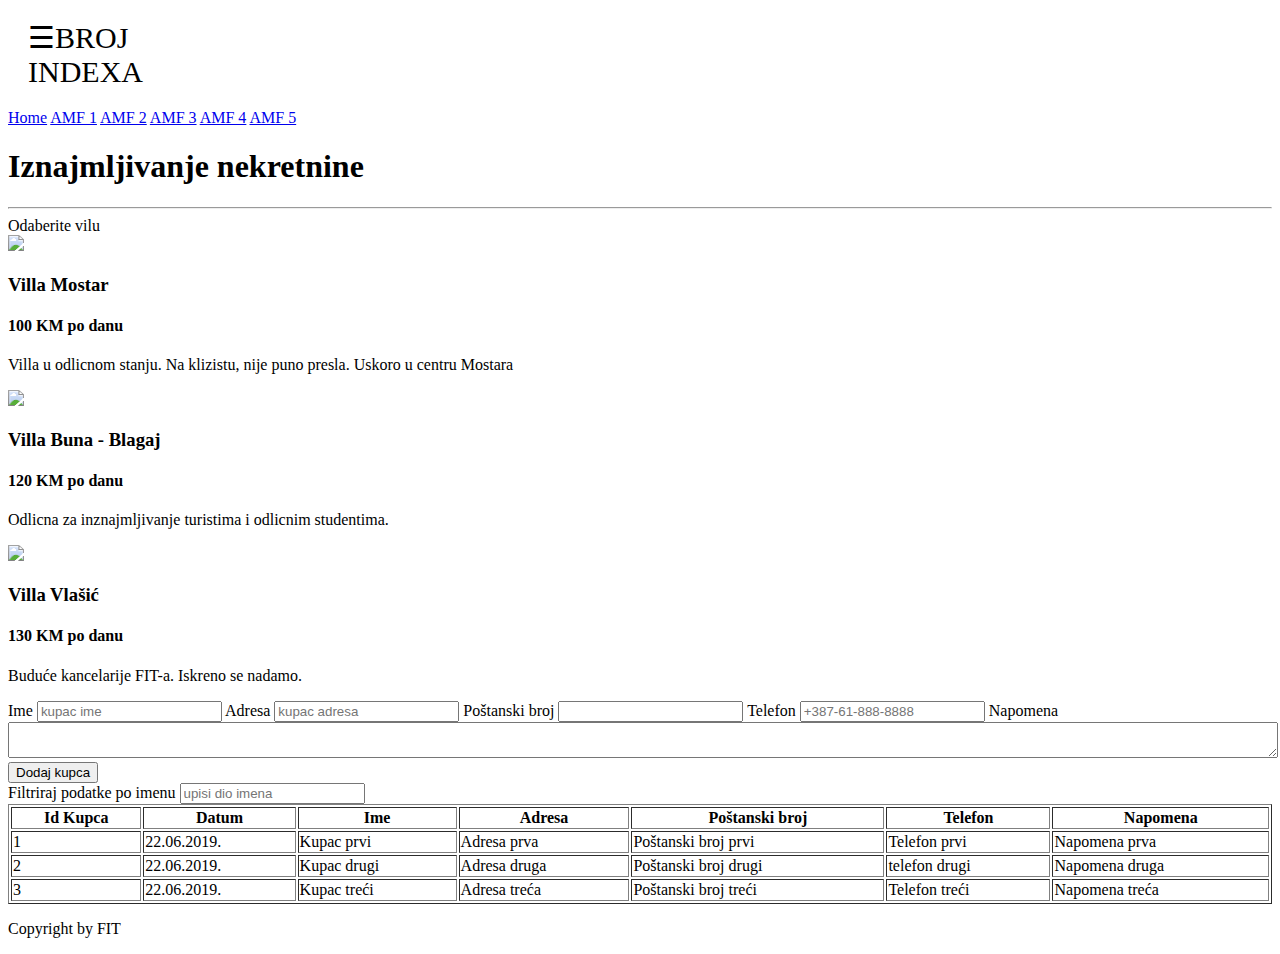
==== index.html @ dd348b26 "Rename wrdIntegralno.html to index.html" ====
<!DOCTYPE html>
<html lang="en">
<head>
  <meta charset="UTF-8">
  <meta name="viewport" content="widtd=device-widtd, initial-scale=1.0">
  <meta http-equiv="X-UA-Compatible" content="ie=edge">
  <link rel="stylesheet" type="text/css" href="./wrd_files/stilovi.css">
  <title>WRD ispit</title>

</head>
<body> 

<nav>
  <div style="text-align: left;font-size:30px;margin: 20px;">
      <a id="IzbornikDugme">☰</a><span>BROJ <br> INDEXA</span>
  </div>

  <div id="Izbornik" style="clear:botd">
  <a class="IzbornikStavka" href="#">Home</a> 
  <a class="IzbornikStavka" href="#">AMF 1</a> 
  <a class="IzbornikStavka" href="#">AMF 2</a> 
  <a class="IzbornikStavka" href="#">AMF 3</a> 
  <a class="IzbornikStavka" href="#">AMF 4</a> 
  <a class="IzbornikStavka" href="#">AMF 5</a>
</div>
</nav>


<div id="wrapper">

  <div>
    <h1>Iznajmljivanje nekretnine</h1>
    <hr />
  </div>

  <label>Odaberite vilu</label>
  
  <div  class="Kontejner">

        <div class="VilaKolonaWrapper">
          <img class="VilaKolonaOkvir" src="./wrd_files/team2.jpg" />
          <h3>Villa Mostar</h3>
          <h4>100 KM po danu</h4>
          <p class="VilaOpis">Villa u odlicnom stanju. Na klizistu, nije puno presla. Uskoro u centru Mostara</p>
        </div>
       
        <div class="VilaKolonaWrapper">
            <img class="VilaKolonaOkvir" src="./wrd_files/team1.jpg"  />
            <h3>Villa Buna - Blagaj</h3>
            <h4>120 KM po danu</h4>
            <p class="VilaOpis">Odlicna za inznajmljivanje turistima i odlicnim studentima.</p>
        </div>

        <div class="VilaKolonaWrapper">
            <img class="VilaKolonaOkvir" src="./wrd_files/team3.jpg"  />
            <h3>Villa Vlašić</h3>
            <h4>130 KM po danu</h4>
            <p class="VilaOpis">Buduće kancelarije FIT-a. Iskreno se nadamo.</p>
        </div>
      </div>
  <div  class="Kontejner">
     
  </div>
<div id="dno" style="">
    <form>
        <label for="dostavaIme">Ime</label>
        <input id="dostavaIme" placeholder="kupac ime"/>

        <label for="dostavaAdresa">Adresa</label>
        <input id="dostavaAdresa" placeholder="kupac adresa"/>

        <label for="dostavaPostanskiBroj">Poštanski broj</label>
        <input id="dostavaPostanskiBroj" value=""/>

        <label for="dostavaTelefon">Telefon</label>
        <input id="dostavaTelefon" placeholder="+387-61-888-8888"/>

        <label for="napomena">Napomena</label>
        <textarea id="napomena" style="width: 100%" ></textarea>
        <br/>
        <input type="button" value="Dodaj kupca"  />
    </form>
    <label for="filtiranje">Filtriraj podatke po imenu</label>
    <input id="filtiranje" placeholder="upisi dio imena"/>
    <table id="tabelaID" border="1px" style="width: 100%">
      <thead>
          <tr>
              <th>Id Kupca</th>
              <th>Datum</th>
              <th>Ime</th>
              <th>Adresa</th>
              <th>Poštanski broj</th>
              <th>Telefon</th>
              <th>Napomena</th>
          </tr>
          <tr>
            <td>1</td>
            <td>22.06.2019.</td>
            <td>Kupac prvi</td>
            <td>Adresa prva</td>
            <td>Poštanski broj prvi</td>
            <td>Telefon prvi</td>
            <td>Napomena prva</td>
          </tr>
          <tr>
            <td>2</td>
            <td>22.06.2019.</td>
            <td>Kupac drugi</td>
            <td>Adresa druga</td>
            <td>Poštanski broj drugi</td>
            <td>telefon drugi</td>
            <td>Napomena druga</td>
          </tr>
          <tr>
            <td>3</td>
            <td>22.06.2019.</td>
            <td>Kupac treći</td>
            <td>Adresa treća</td>
            <td>Poštanski broj treći</td>
            <td>Telefon treći</td>
            <td>Napomena treća</td>
          </tr>        
        </thead>
        <tbody>
         
        </tbody>
  </table>
</div>


<div>
  <p>Copyright by FIT</p>
</div>
</div>
<script src="./wrd_files/script.js"></script>
</body>
</html>
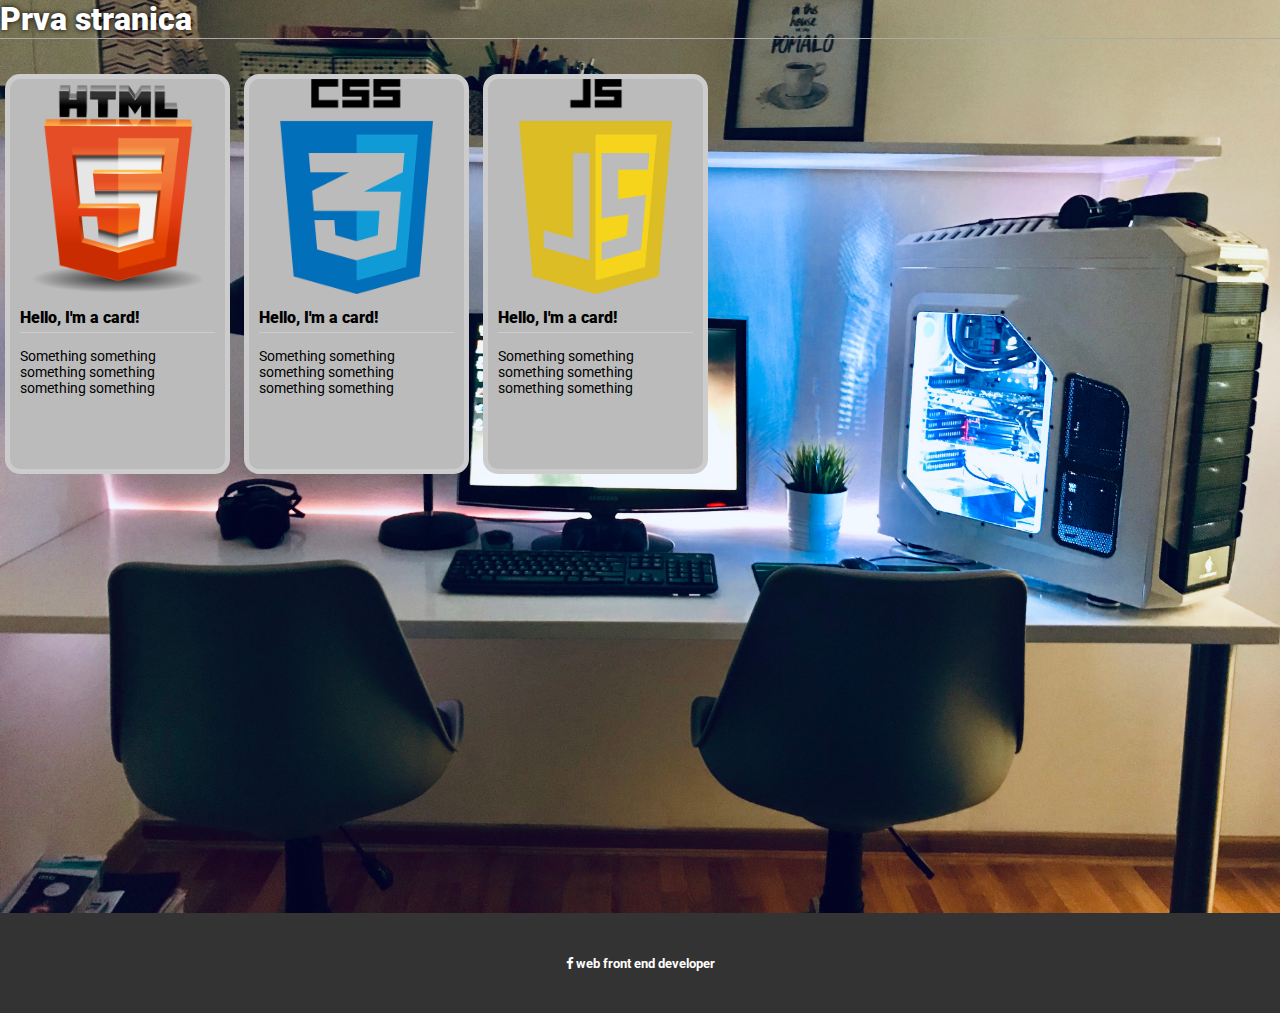
==== commit b214d0bb: "Add files via upload" ====
--- a/index.html
+++ b/index.html
@@ -1,138 +1,71 @@
-<!DOCTYPE html>
-<html lang="en">
-<head>
-  <meta charset="UTF-8">
-  <meta name="viewport" content="widtd=device-widtd, initial-scale=1.0">
-  <meta http-equiv="X-UA-Compatible" content="ie=edge">
-  <link rel="stylesheet" type="text/css" href="./wrd_files/stilovi.css">
-  <title>WRD ispit</title>
-
-</head>
-<body> 
-
-<nav>
-  <div style="text-align: left;font-size:30px;margin: 20px;">
-      <a id="IzbornikDugme">☰</a><span>BROJ <br> INDEXA</span>
-  </div>
-
-  <div id="Izbornik" style="clear:botd">
-  <a class="IzbornikStavka" href="#">Home</a> 
-  <a class="IzbornikStavka" href="#">AMF 1</a> 
-  <a class="IzbornikStavka" href="#">AMF 2</a> 
-  <a class="IzbornikStavka" href="#">AMF 3</a> 
-  <a class="IzbornikStavka" href="#">AMF 4</a> 
-  <a class="IzbornikStavka" href="#">AMF 5</a>
-</div>
-</nav>
-
-
-<div id="wrapper">
-
-  <div>
-    <h1>Iznajmljivanje nekretnine</h1>
-    <hr />
-  </div>
-
-  <label>Odaberite vilu</label>
-  
-  <div  class="Kontejner">
-
-        <div class="VilaKolonaWrapper">
-          <img class="VilaKolonaOkvir" src="./wrd_files/team2.jpg" />
-          <h3>Villa Mostar</h3>
-          <h4>100 KM po danu</h4>
-          <p class="VilaOpis">Villa u odlicnom stanju. Na klizistu, nije puno presla. Uskoro u centru Mostara</p>
-        </div>
-       
-        <div class="VilaKolonaWrapper">
-            <img class="VilaKolonaOkvir" src="./wrd_files/team1.jpg"  />
-            <h3>Villa Buna - Blagaj</h3>
-            <h4>120 KM po danu</h4>
-            <p class="VilaOpis">Odlicna za inznajmljivanje turistima i odlicnim studentima.</p>
-        </div>
-
-        <div class="VilaKolonaWrapper">
-            <img class="VilaKolonaOkvir" src="./wrd_files/team3.jpg"  />
-            <h3>Villa Vlašić</h3>
-            <h4>130 KM po danu</h4>
-            <p class="VilaOpis">Buduće kancelarije FIT-a. Iskreno se nadamo.</p>
-        </div>
-      </div>
-  <div  class="Kontejner">
-     
-  </div>
-<div id="dno" style="">
-    <form>
-        <label for="dostavaIme">Ime</label>
-        <input id="dostavaIme" placeholder="kupac ime"/>
-
-        <label for="dostavaAdresa">Adresa</label>
-        <input id="dostavaAdresa" placeholder="kupac adresa"/>
-
-        <label for="dostavaPostanskiBroj">Poštanski broj</label>
-        <input id="dostavaPostanskiBroj" value=""/>
-
-        <label for="dostavaTelefon">Telefon</label>
-        <input id="dostavaTelefon" placeholder="+387-61-888-8888"/>
-
-        <label for="napomena">Napomena</label>
-        <textarea id="napomena" style="width: 100%" ></textarea>
-        <br/>
-        <input type="button" value="Dodaj kupca"  />
-    </form>
-    <label for="filtiranje">Filtriraj podatke po imenu</label>
-    <input id="filtiranje" placeholder="upisi dio imena"/>
-    <table id="tabelaID" border="1px" style="width: 100%">
-      <thead>
-          <tr>
-              <th>Id Kupca</th>
-              <th>Datum</th>
-              <th>Ime</th>
-              <th>Adresa</th>
-              <th>Poštanski broj</th>
-              <th>Telefon</th>
-              <th>Napomena</th>
-          </tr>
-          <tr>
-            <td>1</td>
-            <td>22.06.2019.</td>
-            <td>Kupac prvi</td>
-            <td>Adresa prva</td>
-            <td>Poštanski broj prvi</td>
-            <td>Telefon prvi</td>
-            <td>Napomena prva</td>
-          </tr>
-          <tr>
-            <td>2</td>
-            <td>22.06.2019.</td>
-            <td>Kupac drugi</td>
-            <td>Adresa druga</td>
-            <td>Poštanski broj drugi</td>
-            <td>telefon drugi</td>
-            <td>Napomena druga</td>
-          </tr>
-          <tr>
-            <td>3</td>
-            <td>22.06.2019.</td>
-            <td>Kupac treći</td>
-            <td>Adresa treća</td>
-            <td>Poštanski broj treći</td>
-            <td>Telefon treći</td>
-            <td>Napomena treća</td>
-          </tr>        
-        </thead>
-        <tbody>
-         
-        </tbody>
-  </table>
-</div>
-
-
-<div>
-  <p>Copyright by FIT</p>
-</div>
-</div>
-<script src="./wrd_files/script.js"></script>
-</body>
-</html>
-
+<!DOCTYPE html>
+<html>
+<head>
+    <title>Moja stranica</title>
+    <link href="https://fonts.googleapis.com/css?family=Roboto:100,300,400,500,700,900|Shrikhand" rel="stylesheet">
+    <link rel="stylesheet" href="https://maxcdn.bootstrapcdn.com/font-awesome/4.7.0/css/font-awesome.min.css">
+    <link rel="stylesheet" type="text/css" href="CSS/style.css">
+</head>
+<body>
+    <nav>
+    <a href="#">
+        Logo        
+    </a>
+    <div class="navigation">
+    <a href="#">Naslovna</a>
+    <a href="#">Radovi</a>
+    <a href="#">O meni</a>
+    <a href="#">Kontakt</a>
+    </div>
+    </nav>
+
+    <div id="body">        
+    <h1 id="page-title">Prva stranica</h1>
+        <a href="#" class="card">
+        <img src="/Image/HTML5.png"
+        alt="Alt text">
+        <div class="card-text">
+            <div class="card-title">
+            Hello, I'm a card!
+            </div>
+            <div class="card-content">
+            Something something something something something something
+            </div>
+        </div>
+        </a>
+
+        <a href="#" class="card">
+        <img src="/Image/css.png"
+        alt="Alt text">
+        <div class="card-text">
+            <div class="card-title">
+            Hello, I'm a card!
+            </div>
+            <div class="card-content">
+            Something something something something something something
+            </div>
+        </div>
+        </a>
+
+        <a href="#" class="card">
+        <img src="/Image/js.png"
+        alt="Alt text">
+        <div class="card-text">
+            <div class="card-title">
+            Hello, I'm a card!
+            </div>
+            <div class="card-content">
+            Something something something something something something
+            </div>
+        </div>
+        </a>           
+    </div>
+
+    <div id="footer">
+    <a href="https://www.facebook.com/stanko.dugandzic.39" target='_blank'>
+        <i class="fa fa-facebook"></i>
+        web front end developer 
+    </a>
+    </div>
+</body>
+</html>
--- a/CSS/style.css
+++ b/CSS/style.css
@@ -0,0 +1,132 @@
+html {
+    box-sizing: border-box;        
+}  
+*,
+*:before,
+*:after {
+box-sizing: inherit;
+}
+body {
+    
+    margin: 0;
+    padding: 0;    
+    height: 100%;
+    font-family: 'Roboto', Arial, sans-serif;
+    overflow-x: hidden;
+}
+nav {
+    border-bottom-width: 2px;
+    border-bottom-color: #ccc;
+    border-bottom-style: solid;
+    padding: 10px;
+    margin-bottom: 15px;
+    background-color: #fff;
+    font-family: 'Shrikhand', cursive;
+    position: fixed;
+    left: 0;
+    top: 0;
+    width: 100%;
+}
+.navigation{    
+    float: right;
+    margin-right: 25px;
+}
+.navigation a{
+    padding: 10px;
+}
+nav a {
+    color: #000;
+    text-decoration: none;            
+}
+/*#body {        
+    padding: 55px 10px 20px; 
+    height: 2000px;
+    margin: 0 0px;
+    background: #f5f5f5;
+    background: linear-gradient(to bottom, #c7c7c7, #fff);
+}*/
+#page-title {
+    margin: 0 0 25px 0;
+    padding: 0;
+    border-bottom: 1px solid #aaa;
+    font-weight: 900;
+    color: #fff;
+    text-shadow: 0 0 5px rgba(0, 0, 0, 1);
+}
+
+.card {
+    display: inline-block;
+    height: 400px;
+    width: 225px;
+    border: 5px solid #ccc;
+    background-color: rgb(187, 187, 187);
+    color: #000;
+    text-decoration: none;
+    margin: 10px 5px;
+    border-radius: 15px;
+}
+.card img{
+    max-width: 100%;
+    height: auto;
+    border-top-left-radius: 15px;
+    border-top-right-radius: 15px;   
+}
+.card:hover {
+    box-shadow: 5px 5px 0 #333;
+    transition: 800ms;   
+}
+.card:hover .card-title {
+    /*text-decoration: underline;*/        
+}
+.card-text {
+    padding: 10px;
+}
+.card-title {
+    font-weight: 900;
+    padding-bottom: 5px;
+    margin-bottom: 5px;
+    border-bottom: 1px solid #ccc;
+}
+.card-content {
+    padding: 10px 0 15px;
+    font-size: 14px;
+}
+
+
+#footer{
+    background-color: #333;
+    text-align: center;
+    width: 100%;
+    height: 100px;
+    position: relative;    
+    bottom: 0;
+    left: 0;       
+}
+
+#footer a {
+    color: white;
+    font-weight: bold;
+    text-decoration: none;
+    font-size: 13px;
+    position: relative;
+    top: 40px;
+}
+
+#body {
+    background-image: url("/Image/soba1.JPG");
+    background-color: #cccccc;
+    height: 913px;    
+    background-position: center;
+    background-repeat: no-repeat;
+    background-size: cover;
+    position: relative;
+  }
+  
+  .hero-text {
+    text-align: center;
+    position: absolute;
+    top: 50%;
+    left: 50%;
+    transform: translate(-50%, -50%);
+    color: white;
+  }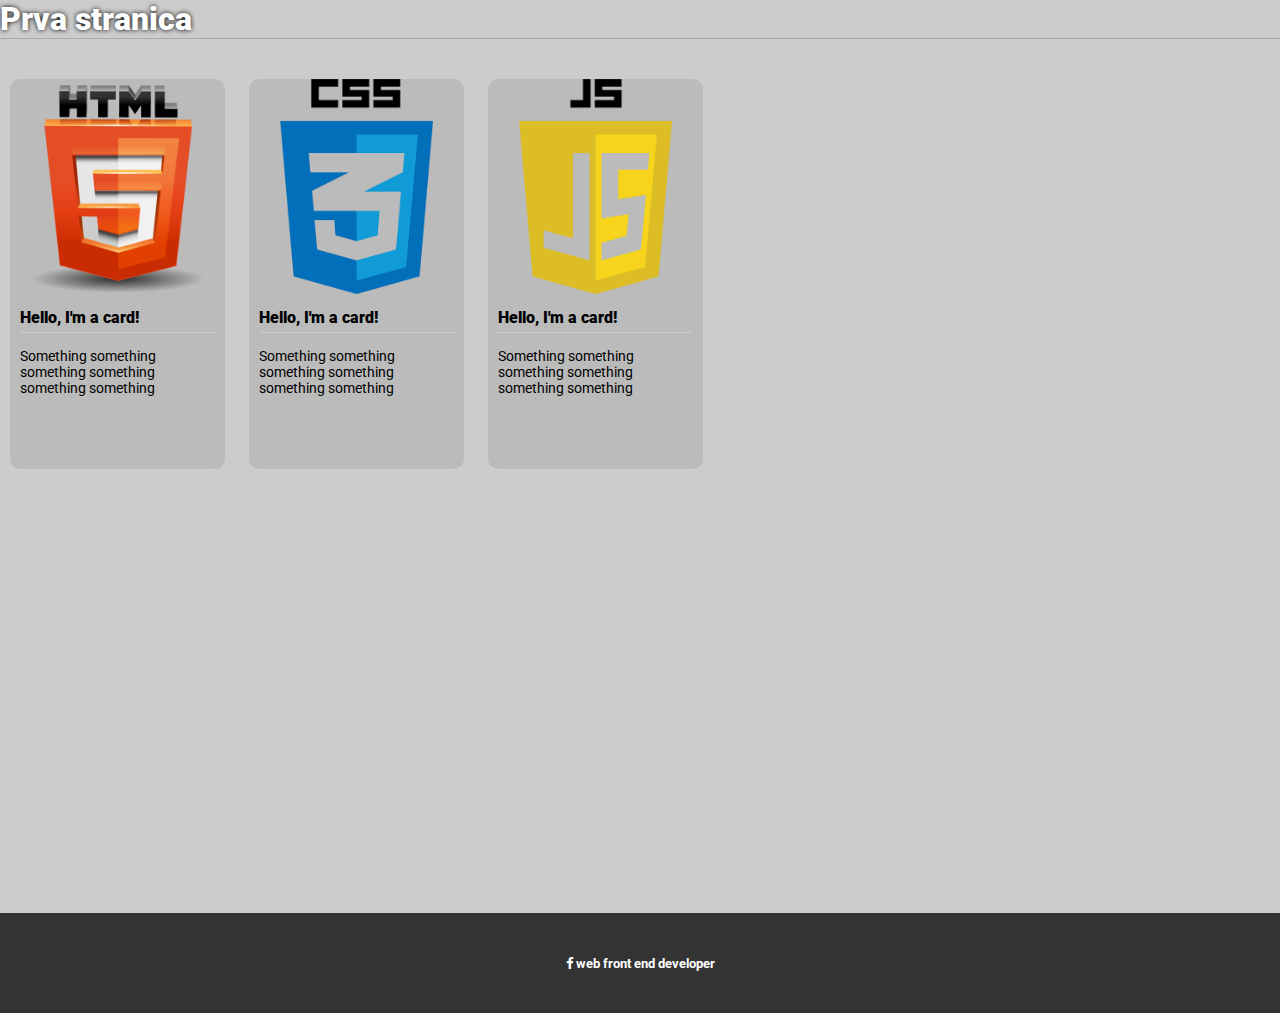
==== commit b7789f15: "Add files via upload" ====
--- a/index.html
+++ b/index.html
@@ -4,7 +4,7 @@
     <title>Moja stranica</title>
     <link href="https://fonts.googleapis.com/css?family=Roboto:100,300,400,500,700,900|Shrikhand" rel="stylesheet">
     <link rel="stylesheet" href="https://maxcdn.bootstrapcdn.com/font-awesome/4.7.0/css/font-awesome.min.css">
-    <link rel="stylesheet" type="text/css" href="CSS/style.css">
+    <link rel="stylesheet" type="text/css" href="css/style.css">
 </head>
 <body>
     <nav>
@@ -22,7 +22,7 @@
     <div id="body">        
     <h1 id="page-title">Prva stranica</h1>
         <a href="#" class="card">
-        <img src="/Image/HTML5.png"
+        <img src="/image/html5.png"
         alt="Alt text">
         <div class="card-text">
             <div class="card-title">
@@ -35,7 +35,7 @@
         </a>
 
         <a href="#" class="card">
-        <img src="/Image/css.png"
+        <img src="/image/css.png"
         alt="Alt text">
         <div class="card-text">
             <div class="card-title">
@@ -48,7 +48,7 @@
         </a>
 
         <a href="#" class="card">
-        <img src="/Image/js.png"
+        <img src="/image/js.png"
         alt="Alt text">
         <div class="card-text">
             <div class="card-title">
--- a/css/style.css
+++ b/css/style.css
@@ -0,0 +1,132 @@
+html {
+    box-sizing: border-box;        
+}  
+*,
+*:before,
+*:after {
+box-sizing: inherit;
+}
+body {
+    
+    margin: 0;
+    padding: 0;    
+    height: 100%;
+    font-family: 'Roboto', Arial, sans-serif;
+    overflow-x: hidden;
+}
+nav {
+    border-bottom-width: 2px;
+    border-bottom-color: #ccc;
+    border-bottom-style: solid;
+    padding: 10px;
+    margin-bottom: 15px;
+    background-color: #fff;
+    font-family: 'Shrikhand', cursive;
+    position: fixed;
+    left: 0;
+    top: 0;
+    width: 100%;
+}
+.navigation{    
+    float: right;
+    margin-right: 25px;
+}
+.navigation a{
+    padding: 10px;
+}
+nav a {
+    color: #000;
+    text-decoration: none;            
+}
+/*#body {        
+    padding: 55px 10px 20px; 
+    height: 2000px;
+    margin: 0 0px;
+    background: #f5f5f5;
+    background: linear-gradient(to bottom, #c7c7c7, #fff);
+}*/
+#page-title {
+    margin: 0 0 25px 0;
+    padding: 0;
+    border-bottom: 1px solid #aaa;
+    font-weight: 900;
+    color: #fff;
+    text-shadow: 0 0 5px rgba(0, 0, 0, 1);
+}
+
+.card {
+    display: inline-block;
+    height: 400px;
+    width: 225px;
+    border: 5px solid #ccc;
+    background-color: rgb(187, 187, 187);
+    color: #000;
+    text-decoration: none;
+    margin: 10px 5px;
+    border-radius: 15px;
+}
+.card img{
+    max-width: 100%;
+    height: auto;
+    border-top-left-radius: 15px;
+    border-top-right-radius: 15px;   
+}
+.card:hover {
+    box-shadow: 5px 5px 0 #333;
+    transition: 800ms;   
+}
+.card:hover .card-title {
+    /*text-decoration: underline;*/        
+}
+.card-text {
+    padding: 10px;
+}
+.card-title {
+    font-weight: 900;
+    padding-bottom: 5px;
+    margin-bottom: 5px;
+    border-bottom: 1px solid #ccc;
+}
+.card-content {
+    padding: 10px 0 15px;
+    font-size: 14px;
+}
+
+
+#footer{
+    background-color: #333;
+    text-align: center;
+    width: 100%;
+    height: 100px;
+    position: relative;    
+    bottom: 0;
+    left: 0;       
+}
+
+#footer a {
+    color: white;
+    font-weight: bold;
+    text-decoration: none;
+    font-size: 13px;
+    position: relative;
+    top: 40px;
+}
+
+#body {
+    background-image: url("/image/soba1.jpg");
+    background-color: #cccccc;
+    height: 913px;    
+    background-position: center;
+    background-repeat: no-repeat;
+    background-size: cover;
+    position: relative;
+  }
+  
+  .hero-text {
+    text-align: center;
+    position: absolute;
+    top: 50%;
+    left: 50%;
+    transform: translate(-50%, -50%);
+    color: white;
+  }